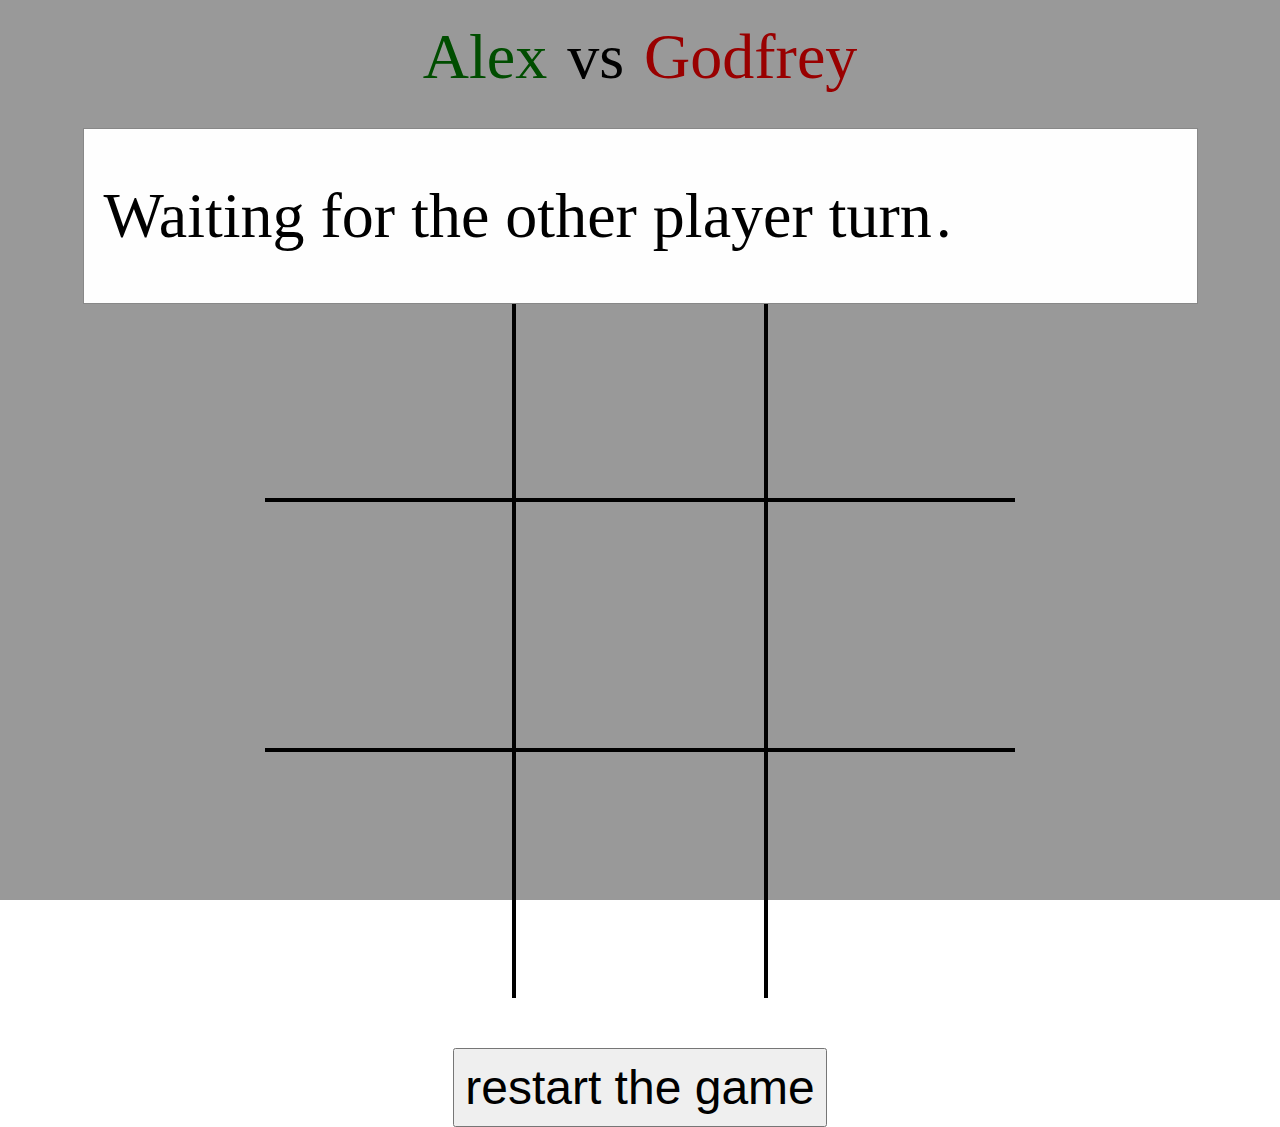
==== templates/index.html @ 1502e642 "updated project, almost finished!" ====
<!DOCTYPE html>
<html lang="en">
<head>
    <meta charset="UTF-8">
    <meta name="viewport" content="width=device-width, initial-scale=1.0">
    <title>Tic Tac Toe</title>
    <link rel="stylesheet" href="../static/styles.css">
<!--    <link rel="icon" href="https://cdn3.iconfinder.com/data/icons/essenstial-ultimate-ui/64/tic_tac_toe-1024.png">-->
   <link rel="icon" type="image/png" href="/static/tic-tac-toe.png">
</head>
<body>
        <!-- Add this inside your <body> tag -->
        <div class="modal">
            <div class="modal-content">
                <span>Waiting for the other player turn<span class="dots"></span></span>
            </div>
        </div>

    <header>
        <div class="names">
            <div>Alex</div>
            <div>vs</div>
            <div>Godfrey</div>
        </div>
        <div class="scores">
            <span>0</span>
            <span>:</span>
            <span>0</span>
        </div>
    </header>
    <main>
        <article class="board">
            <div class="row">
                <div class="box box1"></div>
                <div class="box box2"></div>
                <div class="box box3"></div>
            </div>
            <div class="row">
                <div class="box box4"></div>
                <div class="box box5"></div>
                <div class="box box6"></div>
            </div>
            <div class="row">
                <div class="box box7"></div>
                <div class="box box8"></div>
                <div class="box box9"></div>
            </div>
        </article>
    </main>

    <a href="">
        <button class="gameButton">restart the game</button>
    </a>

    <script src="./../static/script.js"></script>

</body>
</html>
---- static/styles.css ----
* {
  box-sizing: border-box;
  margin: 0;
  padding: 0;
}
header .names {
  display: flex;
  justify-content: center;
  flex-wrap: wrap;
}
header .names div:nth-child(1) {
  color: green;
}
header .names div:nth-child(3) {
  color: red;
}
header .scores {
  display: flex;
  justify-content: center;
}
header .scores span {
  padding: 10px;
}
header .scores span:nth-child(1) {
  color: green;
}
header .scores span:nth-child(3) {
  color: red;
}

header div {
  padding: 10px;
}

header div, .modal-content > span, .modal-content::after {
  font-size: 32px;
}
@media (min-width: 400px) {
  header div, .modal-content > span, .modal-content::after  {
    font-size: 40px;
  }
}
@media (min-width: 480px) {
  header div, .modal-content > span, .modal-content::after  {
    font-size: 48px;
  }
}
@media (min-width: 768px) {
  header div, .modal-content > span, .modal-content::after  {
    font-size: 56px;
  }
}
@media (min-width: 1024px) {
  header div, .modal-content > span, .modal-content::after  {
    font-size: 64px;
  }
}
main {
  display: flex;
  justify-content: center;
  align-items: center;
  margin-top: 20px;
}
main article.board {
  width: 80vw;
  height: 80vw;
  max-width: 750px;
  max-height: 750px;
}
main article.board .row {
  display: flex;
  height: 33.33%;
  width: 100%;
}
main article.board .row:not(:first-child) {
  border-top: 4px solid black;
}
main article.board .row .box {
  flex: 1;
  display: flex;
  justify-content: center;
  align-items: center;
  font-size: clamp(16px, 20vw, 180px);
}
main article.board .row .box:not(:first-child) {
  border-left: 4px solid black;
}
button {
  margin: 0 auto;
  margin-top: 50px;
  padding: 10px;
  display: flex;
  justify-content: center;
  font-size: 48px;
  text-decoration: none !important;
  list-style-type: none;
}

a:link {
  text-decoration: none !important;
  list-style-type: none;
}

/* bandau modal stuff */

/* Add these styles */

.modal {
    /*display: none;*/
    position: fixed; /* Stay in place */
    z-index: 1; /* Sit on top */
    left: 0;
    top: 0;
    width: 100vw; /* Full width */
    height: 100vh; /* Full height */
    overflow: auto; /* Enable scroll if needed */
    background-color: rgb(0,0,0); /* Fallback color */
    background-color: rgba(0,0,0,0.4); /* Black w/ opacity */
}

.modal-content {
    background-color: #fefefe;
    margin: 10% auto; /* 15% from the top and centered */
    max-width: 1115px;
    padding: 50px 20px;
    width: 90%;
    border: 1px solid #888;
}


.modal-content::after {
    content: ".";
    animation: dotAnimation 1.5s infinite;
}

@keyframes dotAnimation {
    0%, 100% {
        content: "";
    }
    25% {
        content: ".";
    }
    50% {
        content: "..";
    }
    75% {
        content: "...";
    }
}
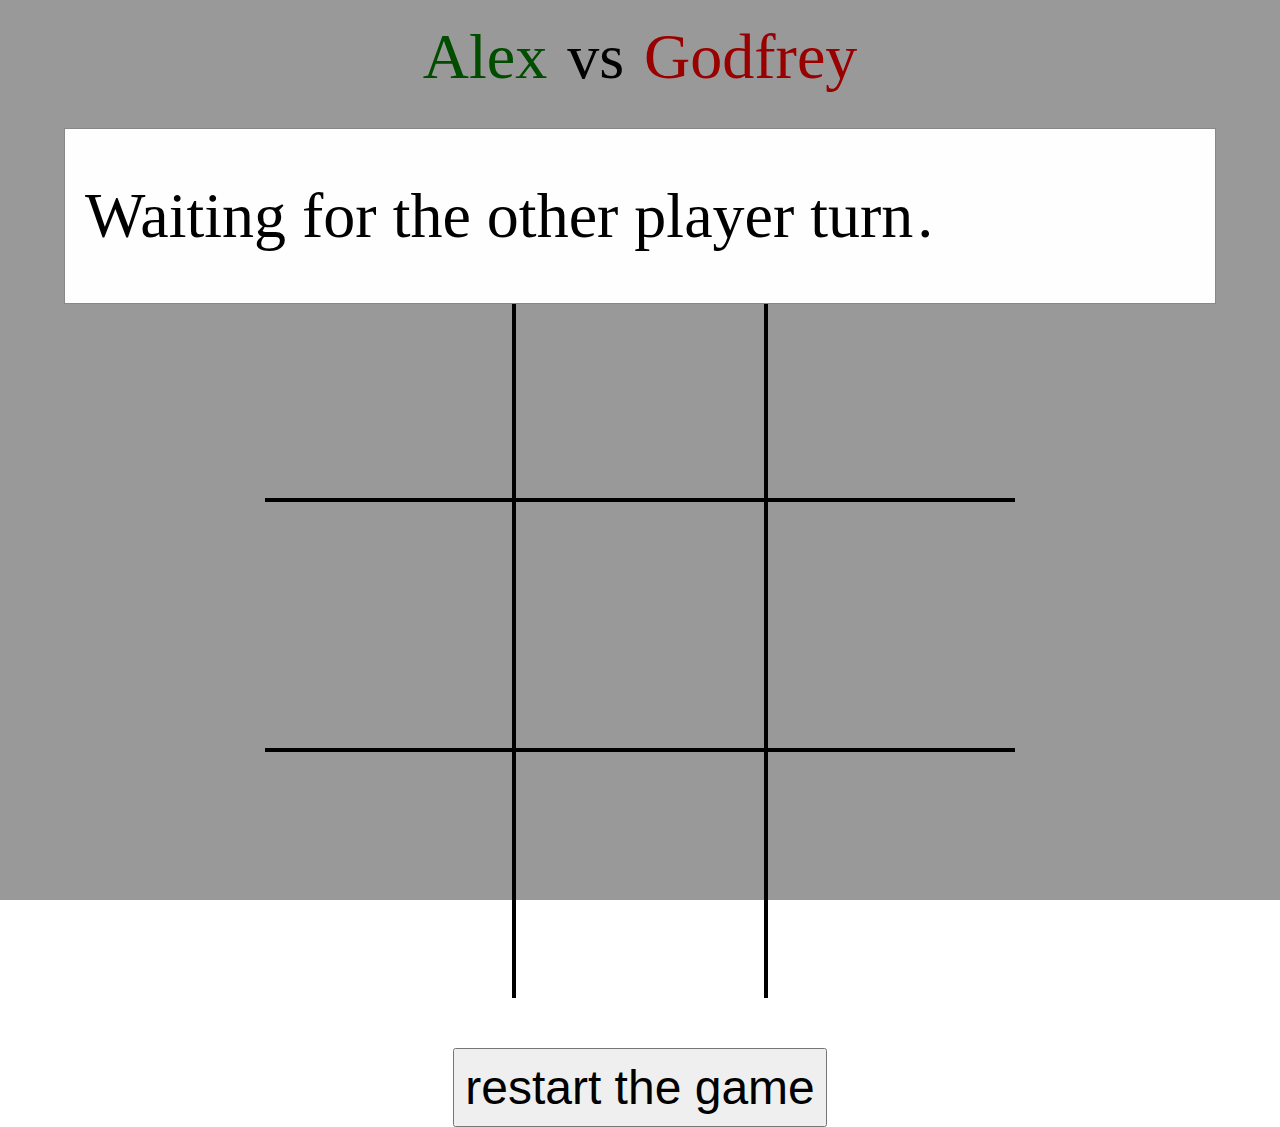
==== commit 1b300a21: "modal window appears whenever 1 player is connected that lets you know the 2nd player is comming" ====
--- a/templates/index.html
+++ b/templates/index.html
@@ -12,7 +12,7 @@
         <!-- Add this inside your <body> tag -->
         <div class="modal">
             <div class="modal-content">
-                <span>Waiting for the other player turn<span class="dots"></span></span>
+                <span class="modal-text">Waiting for the other player turn<span class="dots"></span></span>
             </div>
         </div>
 
--- a/static/styles.css
+++ b/static/styles.css
@@ -112,7 +112,7 @@
     left: 0;
     top: 0;
     width: 100vw; /* Full width */
-    height: 100vh; /* Full height */
+    height: 100%; /* Full height */
     overflow: auto; /* Enable scroll if needed */
     background-color: rgb(0,0,0); /* Fallback color */
     background-color: rgba(0,0,0,0.4); /* Black w/ opacity */
@@ -121,7 +121,7 @@
 .modal-content {
     background-color: #fefefe;
     margin: 10% auto; /* 15% from the top and centered */
-    max-width: 1115px;
+    max-width: 1315px;
     padding: 50px 20px;
     width: 90%;
     border: 1px solid #888;
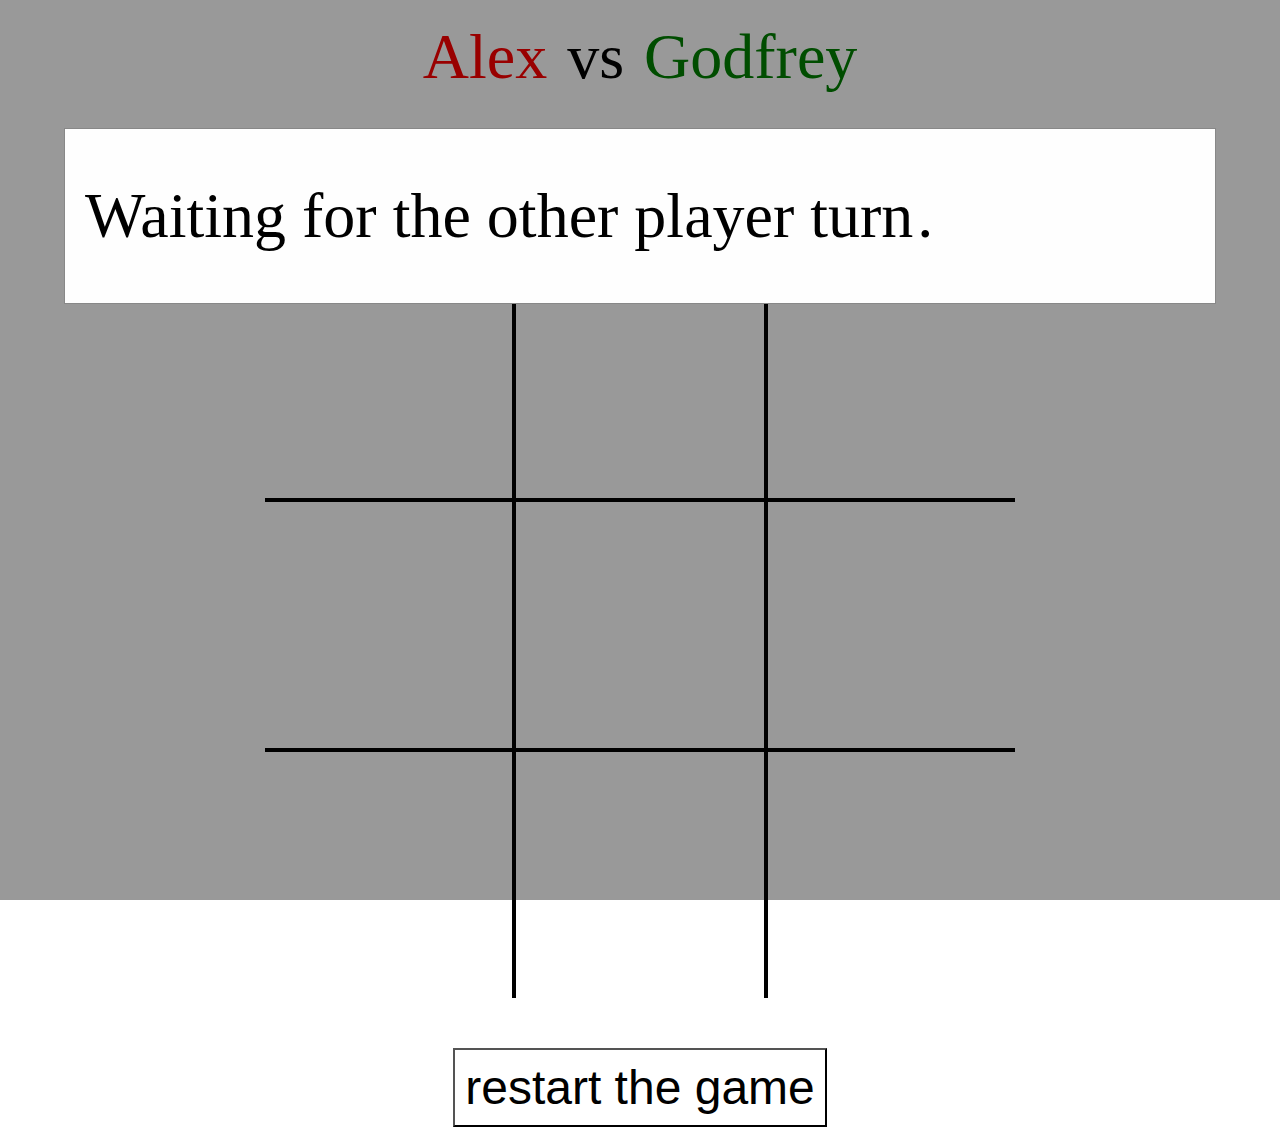
==== commit b56842b9: "added animations to "X" and "O" symbols and made sure they are responsive. Need to fix a couple of l" ====
--- a/templates/index.html
+++ b/templates/index.html
@@ -5,16 +5,15 @@
     <meta name="viewport" content="width=device-width, initial-scale=1.0">
     <title>Tic Tac Toe</title>
     <link rel="stylesheet" href="../static/styles.css">
-<!--    <link rel="icon" href="https://cdn3.iconfinder.com/data/icons/essenstial-ultimate-ui/64/tic_tac_toe-1024.png">-->
    <link rel="icon" type="image/png" href="/static/tic-tac-toe.png">
 </head>
 <body>
-        <!-- Add this inside your <body> tag -->
-        <div class="modal">
-            <div class="modal-content">
-                <span class="modal-text">Waiting for the other player turn<span class="dots"></span></span>
-            </div>
+
+    <div class="modal">
+        <div class="modal-content">
+            <span class="modal-text">Waiting for the other player turn<span class="dots"></span></span>
         </div>
+    </div>
 
     <header>
         <div class="names">
--- a/static/styles.css
+++ b/static/styles.css
@@ -3,16 +3,21 @@
   margin: 0;
   padding: 0;
 }
+
+header, main {
+  z-index: 0;
+}
+
 header .names {
   display: flex;
   justify-content: center;
   flex-wrap: wrap;
 }
 header .names div:nth-child(1) {
-  color: green;
+  color: red;
 }
 header .names div:nth-child(3) {
-  color: red;
+  color: green;
 }
 header .scores {
   display: flex;
@@ -94,11 +99,21 @@
   font-size: 48px;
   text-decoration: none !important;
   list-style-type: none;
+  position: relative;
+  background-color: white !important;
+  z-index: 50;
+  cursor: pointer;
 }
 
 a:link {
   text-decoration: none !important;
   list-style-type: none;
+  position: relative;
+  z-index: 50;
+}
+
+.box {
+  cursor: pointer;
 }
 
 /* bandau modal stuff */
@@ -106,7 +121,6 @@
 /* Add these styles */
 
 .modal {
-    /*display: none;*/
     position: fixed; /* Stay in place */
     z-index: 1; /* Sit on top */
     left: 0;
@@ -127,7 +141,6 @@
     border: 1px solid #888;
 }
 
-
 .modal-content::after {
     content: ".";
     animation: dotAnimation 1.5s infinite;
@@ -146,4 +159,24 @@
     75% {
         content: "...";
     }
+}
+
+
+svg {
+      width: auto;
+      height: auto;
+    }
+    .path, .path2, .path3  {
+  stroke-dasharray: 1000;
+  stroke-dashoffset: 1000;
+  animation: dash 1s linear forwards;
+}
+ .path2 {
+  animation-delay: 0.5s;
+}
+
+@keyframes dash {
+  to {
+    stroke-dashoffset: 0;
+  }
 }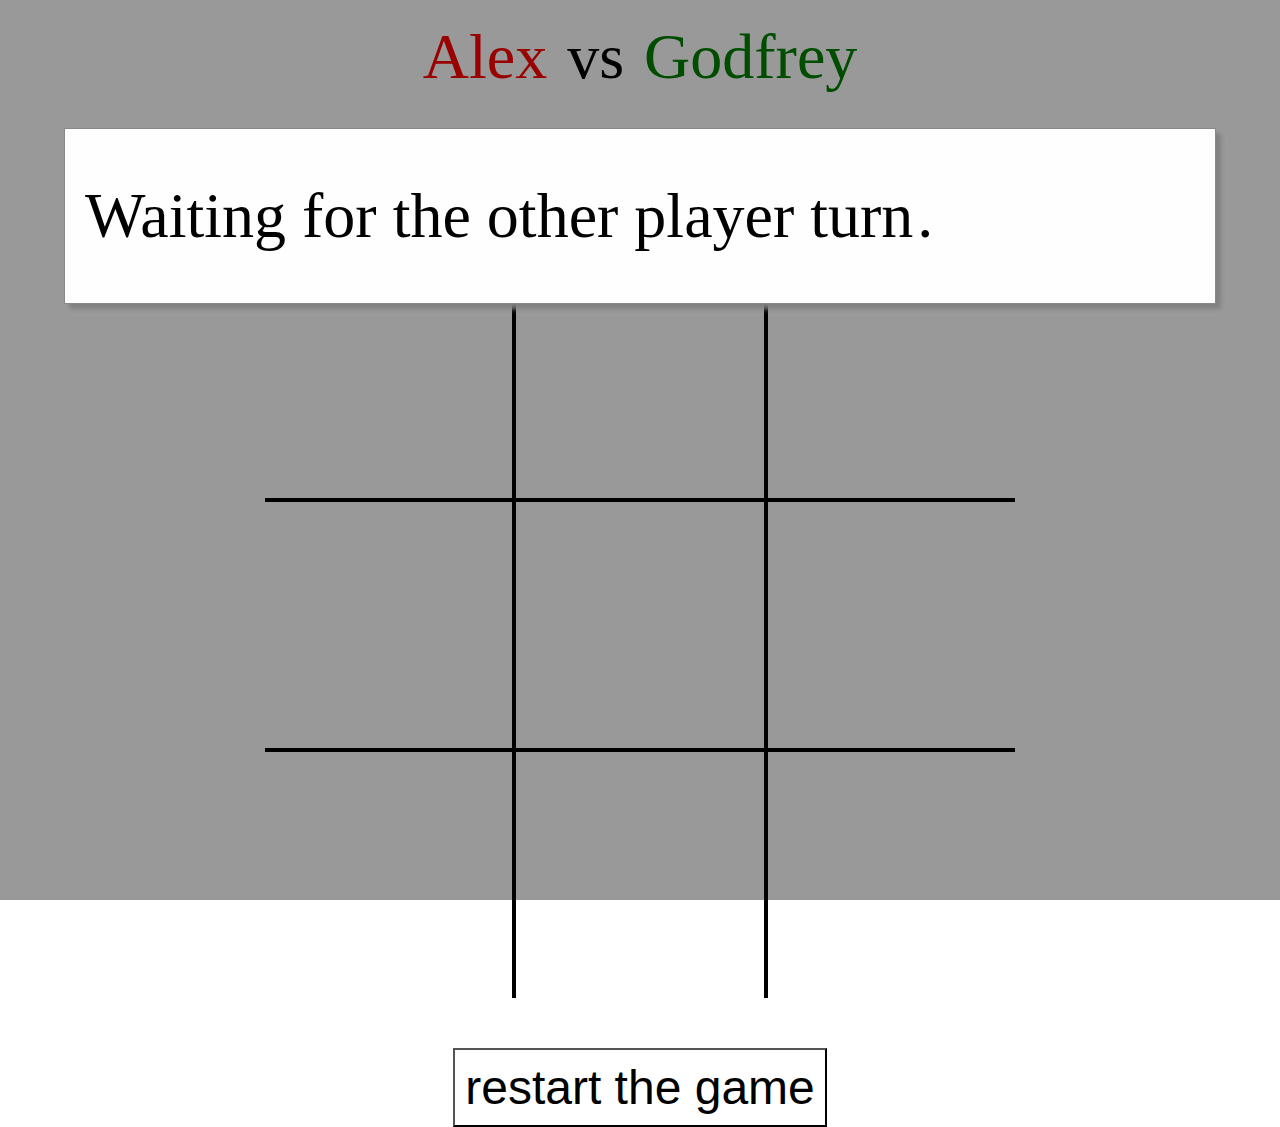
==== commit 97939d9f: "added animations to "X" and "O" symbols and made sure they are responsive. Need to fix a couple of l" ====
--- a/templates/index.html
+++ b/templates/index.html
@@ -17,9 +17,9 @@
 
     <header>
         <div class="names">
-            <div>Alex</div>
+            <div class="player1">Alex</div>
             <div>vs</div>
-            <div>Godfrey</div>
+            <div class="player2">Godfrey</div>
         </div>
         <div class="scores">
             <span>0</span>
--- a/static/styles.css
+++ b/static/styles.css
@@ -13,10 +13,10 @@
   justify-content: center;
   flex-wrap: wrap;
 }
-header .names div:nth-child(1) {
+header .names div:nth-child(1), header .scores span:nth-child(1) {
   color: red;
 }
-header .names div:nth-child(3) {
+header .names div:nth-child(3), header .scores span:nth-child(3) {
   color: green;
 }
 header .scores {
@@ -25,12 +25,6 @@
 }
 header .scores span {
   padding: 10px;
-}
-header .scores span:nth-child(1) {
-  color: green;
-}
-header .scores span:nth-child(3) {
-  color: red;
 }
 
 header div {
@@ -139,6 +133,7 @@
     padding: 50px 20px;
     width: 90%;
     border: 1px solid #888;
+    box-shadow: 5px 5px 5px grey;
 }
 
 .modal-content::after {
@@ -161,12 +156,11 @@
     }
 }
 
-
 svg {
       width: auto;
       height: auto;
     }
-    .path, .path2, .path3  {
+.path, .path2, .path3  {
   stroke-dasharray: 1000;
   stroke-dashoffset: 1000;
   animation: dash 1s linear forwards;
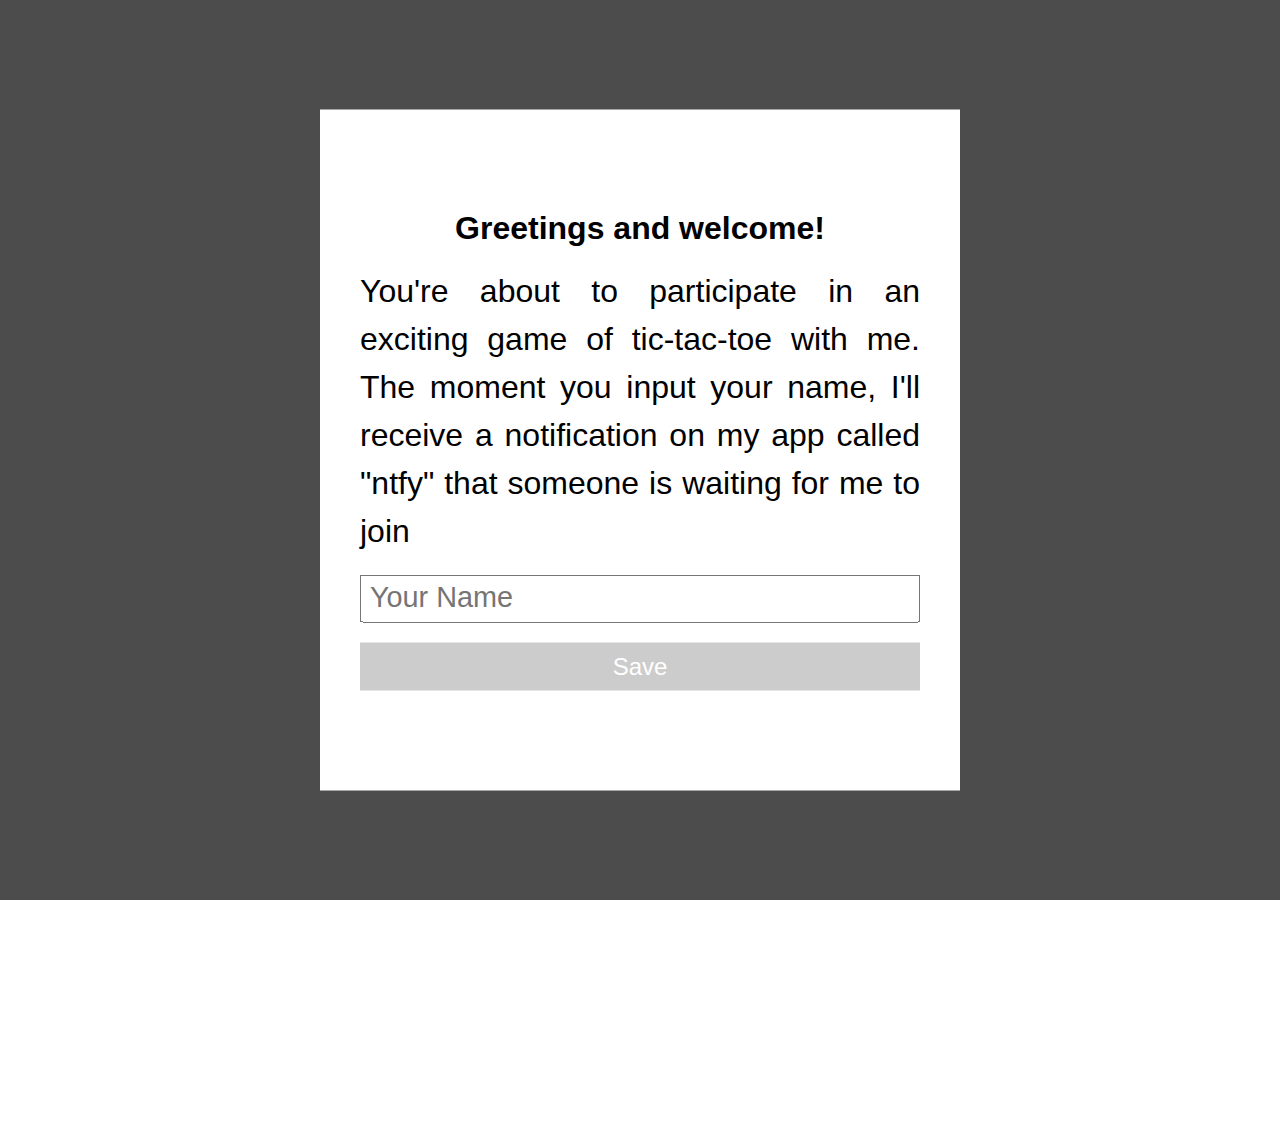
==== commit 68915ded: "added a "welcome" screen modal with the option to input the name, need to make it fully functional +" ====
--- a/templates/index.html
+++ b/templates/index.html
@@ -9,17 +9,27 @@
 </head>
 <body>
 
-    <div class="modal">
+    <div class="nameModal" id="myModal">
+        <div class="nameModal-content">
+            <div class="greetings">Greetings and welcome!</div>
+            <label for="nameInput">You're about to participate in an exciting game of tic-tac-toe with me. The moment you input your name, I'll receive a notification on my app called "ntfy" that someone is waiting for me to join</label>
+            <input type="text" id="nameInput" placeholder="Your Name" oninput="toggleButton()">
+            <button id="saveButton" onclick="saveName()" disabled>Save</button>
+        </div>
+    </div>
+
+    <div class="modal opacity">
         <div class="modal-content">
             <span class="modal-text">Waiting for the other player turn<span class="dots"></span></span>
         </div>
     </div>
 
-    <header>
+
+    <header class="opacity">
         <div class="names">
-            <div class="player1">Alex</div>
+            <div class="player1">Aleksis</div>
             <div>vs</div>
-            <div class="player2">Godfrey</div>
+            <div class="player2">?</div>
         </div>
         <div class="scores">
             <span>0</span>
@@ -27,7 +37,7 @@
             <span>0</span>
         </div>
     </header>
-    <main>
+    <main class="opacity">
         <article class="board">
             <div class="row">
                 <div class="box box1"></div>
@@ -47,7 +57,7 @@
         </article>
     </main>
 
-    <a href="">
+    <a href="" class="opacity">
         <button class="gameButton">restart the game</button>
     </a>
 
--- a/static/styles.css
+++ b/static/styles.css
@@ -3,6 +3,7 @@
   margin: 0;
   padding: 0;
 }
+
 
 header, main {
   z-index: 0;
@@ -84,7 +85,7 @@
 main article.board .row .box:not(:first-child) {
   border-left: 4px solid black;
 }
-button {
+.gameButton {
   margin: 0 auto;
   margin-top: 50px;
   padding: 10px;
@@ -173,4 +174,88 @@
   to {
     stroke-dashoffset: 0;
   }
-}+}
+
+body {
+            font-family: Arial, sans-serif;
+    position: relative;
+        }
+body.modal-open {
+            z-index: 5000;
+            overflow: hidden; /* Prevent scrolling */
+        }
+
+        .greetings, label{
+            font-size: 2em;
+        }
+
+        input, #saveButton {
+            font-size: 1.5em;
+        }
+
+        input::placeholder {
+            font-size: 1.2em;
+        }
+
+        .nameModal {
+            overflow: hidden;
+            display: none;
+            position: fixed;
+            top: 0;
+            left: 0;
+            width: 100vw;
+            height: 100vh;
+            background-color: rgba(0, 0, 0, 0.7);
+            z-index: 9999;
+        }
+
+        .nameModal-content {
+            position: absolute;
+            top: 50%;
+            left: 50%;
+            transform: translate(-50%, -50%);
+            background-color: #fff;
+            padding: 100px 40px; /* Increased padding for a bigger nameModal */
+            text-align: center;
+            display: flex;
+            flex-direction: column;
+        }
+
+        .greetings {
+            font-weight: bold;
+            /*font-size: 1.2em;*/
+            text-align: center;
+            margin-bottom: 20px;
+        }
+
+        label {
+            align-self: flex-start;
+            margin-bottom: 20px;
+            line-height: 1.5;
+            text-align: justify;
+        }
+
+        input {
+            width: 100%;
+            margin-bottom: 20px;
+            padding: 8px;
+            box-sizing: border-box;
+        }
+
+        #saveButton {
+            width: 100%;
+            padding: 10px;
+            background-color: #4caf50;
+            color: #fff;
+            border: none;
+            cursor: pointer;
+        }
+
+        #saveButton:disabled {
+            background-color: #ccc; /* Set a different background color for disabled state */
+            cursor: default; /* Set cursor to default for the disabled state */
+        }
+
+        .opacity {
+            opacity: 0;
+        }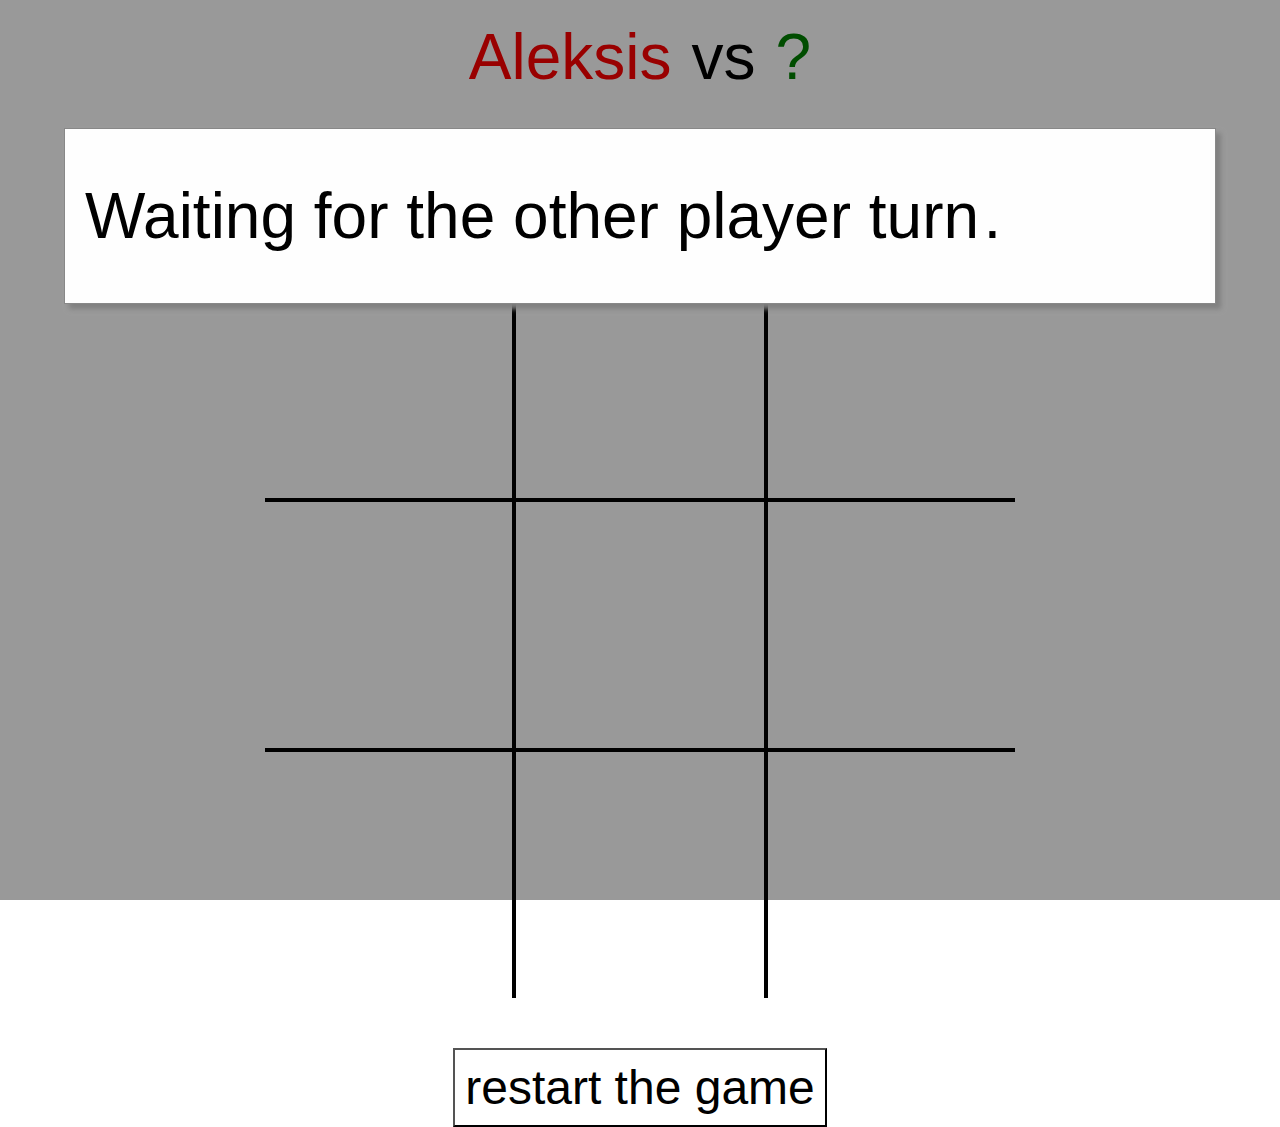
==== commit 63395c1f: "added a modal for player name" ====
--- a/templates/index.html
+++ b/templates/index.html
@@ -9,23 +9,23 @@
 </head>
 <body>
 
-    <div class="nameModal" id="myModal">
-        <div class="nameModal-content">
-            <div class="greetings">Greetings and welcome!</div>
-            <label for="nameInput">You're about to participate in an exciting game of tic-tac-toe with me. The moment you input your name, I'll receive a notification on my app called "ntfy" that someone is waiting for me to join</label>
-            <input type="text" id="nameInput" placeholder="Your Name" oninput="toggleButton()">
-            <button id="saveButton" onclick="saveName()" disabled>Save</button>
-        </div>
-    </div>
+<!--    <div class="nameModal" id="myModal">-->
+<!--        <div class="nameModal-content">-->
+<!--            <div class="greetings">Greetings and welcome!</div>-->
+<!--            <label for="nameInput">You're about to participate in an exciting game of tic-tac-toe with me. The moment you input your name, I'll receive a notification on my app called "ntfy" that someone is waiting for me to join</label>-->
+<!--            <input type="text" id="nameInput" placeholder="Your Name" oninput="toggleButton()">-->
+<!--            <button id="saveButton" onclick="saveName()" disabled>Save</button>-->
+<!--        </div>-->
+<!--    </div>-->
 
-    <div class="modal opacity">
+    <div class="modal">
         <div class="modal-content">
             <span class="modal-text">Waiting for the other player turn<span class="dots"></span></span>
         </div>
     </div>
 
 
-    <header class="opacity">
+    <header>
         <div class="names">
             <div class="player1">Aleksis</div>
             <div>vs</div>
@@ -37,7 +37,7 @@
             <span>0</span>
         </div>
     </header>
-    <main class="opacity">
+    <main>
         <article class="board">
             <div class="row">
                 <div class="box box1"></div>
@@ -57,7 +57,7 @@
         </article>
     </main>
 
-    <a href="" class="opacity">
+    <a href="">
         <button class="gameButton">restart the game</button>
     </a>
 
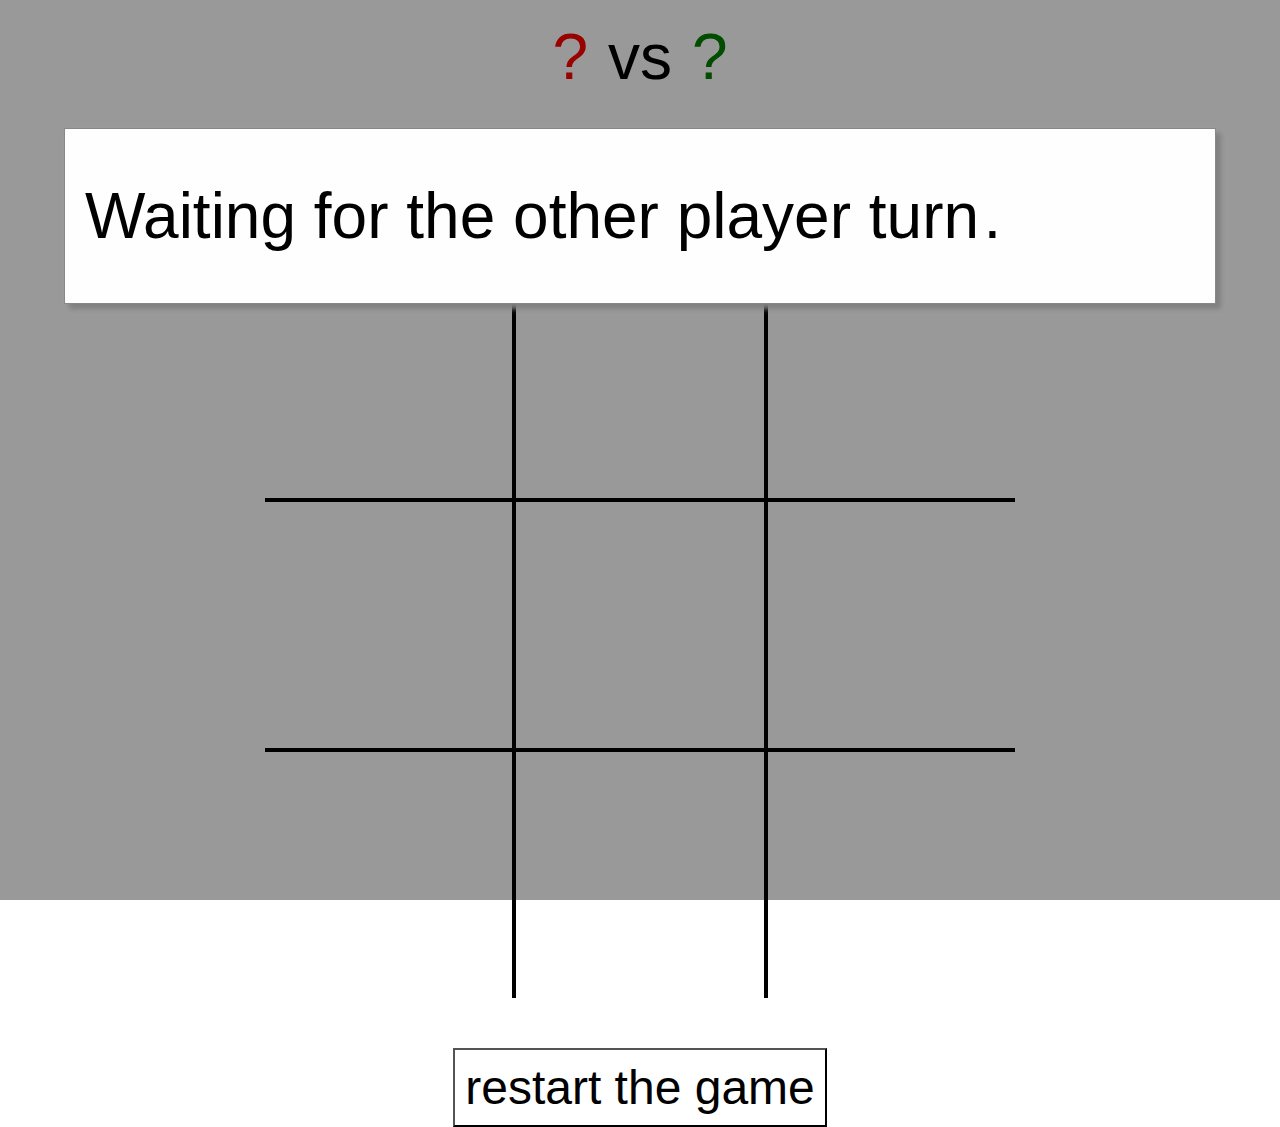
==== commit 88b5d84a: "refactored a lot of code" ====
--- a/templates/index.html
+++ b/templates/index.html
@@ -4,8 +4,8 @@
     <meta charset="UTF-8">
     <meta name="viewport" content="width=device-width, initial-scale=1.0">
     <title>Tic Tac Toe</title>
-    <link rel="stylesheet" href="../static/styles.css">
-   <link rel="icon" type="image/png" href="/static/tic-tac-toe.png">
+    <link rel="stylesheet" href="../static/index.css">
+    <link rel="icon" type="image/png" href="/static/tic-tac-toe.png">
 </head>
 <body>
 
@@ -27,7 +27,7 @@
 
     <header>
         <div class="names">
-            <div class="player1">Aleksis</div>
+            <div class="player1">?</div>
             <div>vs</div>
             <div class="player2">?</div>
         </div>
@@ -61,7 +61,7 @@
         <button class="gameButton">restart the game</button>
     </a>
 
-    <script src="./../static/script.js"></script>
+    <script src="./../static/index.js"></script>
 
 </body>
 </html>--- a/static/index.css
+++ b/static/index.css
@@ -0,0 +1,262 @@
+* {
+  box-sizing: border-box;
+  margin: 0;
+  padding: 0;
+}
+
+
+header, main {
+  z-index: 0;
+}
+
+header .names {
+  display: flex;
+  justify-content: center;
+  flex-wrap: wrap;
+}
+header .names div:nth-child(1), header .scores span:nth-child(1) {
+  color: red;
+}
+header .names div:nth-child(3), header .scores span:nth-child(3) {
+  color: green;
+}
+header .scores {
+  display: flex;
+  justify-content: center;
+}
+header .scores span {
+  padding: 10px;
+}
+
+header div {
+  padding: 10px;
+}
+
+header div, .modal-content > span, .modal-content::after {
+  font-size: 32px;
+}
+@media (min-width: 400px) {
+  header div, .modal-content > span, .modal-content::after  {
+    font-size: 40px;
+  }
+}
+@media (min-width: 480px) {
+  header div, .modal-content > span, .modal-content::after  {
+    font-size: 48px;
+  }
+}
+@media (min-width: 768px) {
+  header div, .modal-content > span, .modal-content::after  {
+    font-size: 56px;
+  }
+}
+@media (min-width: 1024px) {
+  header div, .modal-content > span, .modal-content::after  {
+    font-size: 64px;
+  }
+}
+main {
+  display: flex;
+  justify-content: center;
+  align-items: center;
+  margin-top: 20px;
+}
+main article.board {
+  width: 80vw;
+  height: 80vw;
+  max-width: 750px;
+  max-height: 750px;
+}
+main article.board .row {
+  display: flex;
+  height: 33.33%;
+  width: 100%;
+}
+main article.board .row:not(:first-child) {
+  border-top: 4px solid black;
+}
+main article.board .row .box {
+  flex: 1;
+  display: flex;
+  justify-content: center;
+  align-items: center;
+  font-size: clamp(16px, 20vw, 180px);
+}
+main article.board .row .box:not(:first-child) {
+  border-left: 4px solid black;
+}
+.gameButton {
+  margin: 0 auto;
+  margin-top: 50px;
+  padding: 10px;
+  display: flex;
+  justify-content: center;
+  font-size: 48px;
+  text-decoration: none !important;
+  list-style-type: none;
+  position: relative;
+  background-color: white !important;
+  z-index: 50;
+  cursor: pointer;
+}
+
+a:link {
+  text-decoration: none !important;
+  list-style-type: none;
+  position: relative;
+  z-index: 50;
+}
+
+.box {
+  cursor: pointer;
+}
+
+/* bandau modal stuff */
+
+/* Add these styles */
+
+.modal {
+    position: fixed; /* Stay in place */
+    z-index: 1; /* Sit on top */
+    left: 0;
+    top: 0;
+    width: 100vw; /* Full width */
+    height: 100%; /* Full height */
+    overflow: auto; /* Enable scroll if needed */
+    background-color: rgb(0,0,0); /* Fallback color */
+    background-color: rgba(0,0,0,0.4); /* Black w/ opacity */
+    display: block;
+}
+
+.modal-content {
+    background-color: #fefefe;
+    margin: 10% auto; /* 15% from the top and centered */
+    max-width: 1315px;
+    padding: 50px 20px;
+    width: 90%;
+    border: 1px solid #888;
+    box-shadow: 5px 5px 5px grey;
+}
+
+.modal-content::after {
+    content: ".";
+    animation: dotAnimation 1.5s infinite;
+}
+
+@keyframes dotAnimation {
+    0%, 100% {
+        content: "";
+    }
+    25% {
+        content: ".";
+    }
+    50% {
+        content: "..";
+    }
+    75% {
+        content: "...";
+    }
+}
+
+svg {
+      width: auto;
+      height: auto;
+    }
+.path, .path2, .path3  {
+  stroke-dasharray: 1000;
+  stroke-dashoffset: 1000;
+  animation: dash 1s linear forwards;
+}
+ .path2 {
+  animation-delay: 0.5s;
+}
+
+@keyframes dash {
+  to {
+    stroke-dashoffset: 0;
+  }
+}
+
+body {
+            font-family: Arial, sans-serif;
+    position: relative;
+        }
+body.modal-open {
+            z-index: 5000;
+            overflow: hidden; /* Prevent scrolling */
+        }
+
+        .greetings, label{
+            font-size: 2em;
+        }
+
+        input, #saveButton {
+            font-size: 1.5em;
+        }
+
+        input::placeholder {
+            font-size: 1.2em;
+        }
+
+        .nameModal {
+            overflow: hidden;
+            display: none;
+            position: fixed;
+            top: 0;
+            left: 0;
+            width: 100vw;
+            height: 100vh;
+            background-color: rgba(0, 0, 0, 0.7);
+            z-index: 9999;
+        }
+
+        .nameModal-content {
+            position: absolute;
+            top: 50%;
+            left: 50%;
+            transform: translate(-50%, -50%);
+            background-color: #fff;
+            padding: 100px 40px; /* Increased padding for a bigger nameModal */
+            text-align: center;
+            display: flex;
+            flex-direction: column;
+        }
+
+        .greetings {
+            font-weight: bold;
+            /*font-size: 1.2em;*/
+            text-align: center;
+            margin-bottom: 20px;
+        }
+
+        label {
+            align-self: flex-start;
+            margin-bottom: 20px;
+            line-height: 1.5;
+            text-align: justify;
+        }
+
+        input {
+            width: 100%;
+            margin-bottom: 20px;
+            padding: 8px;
+            box-sizing: border-box;
+        }
+
+        #saveButton {
+            width: 100%;
+            padding: 10px;
+            background-color: #4caf50;
+            color: #fff;
+            border: none;
+            cursor: pointer;
+        }
+
+        #saveButton:disabled {
+            background-color: #ccc; /* Set a different background color for disabled state */
+            cursor: default; /* Set cursor to default for the disabled state */
+        }
+
+        .opacity {
+            opacity: 0;
+        }